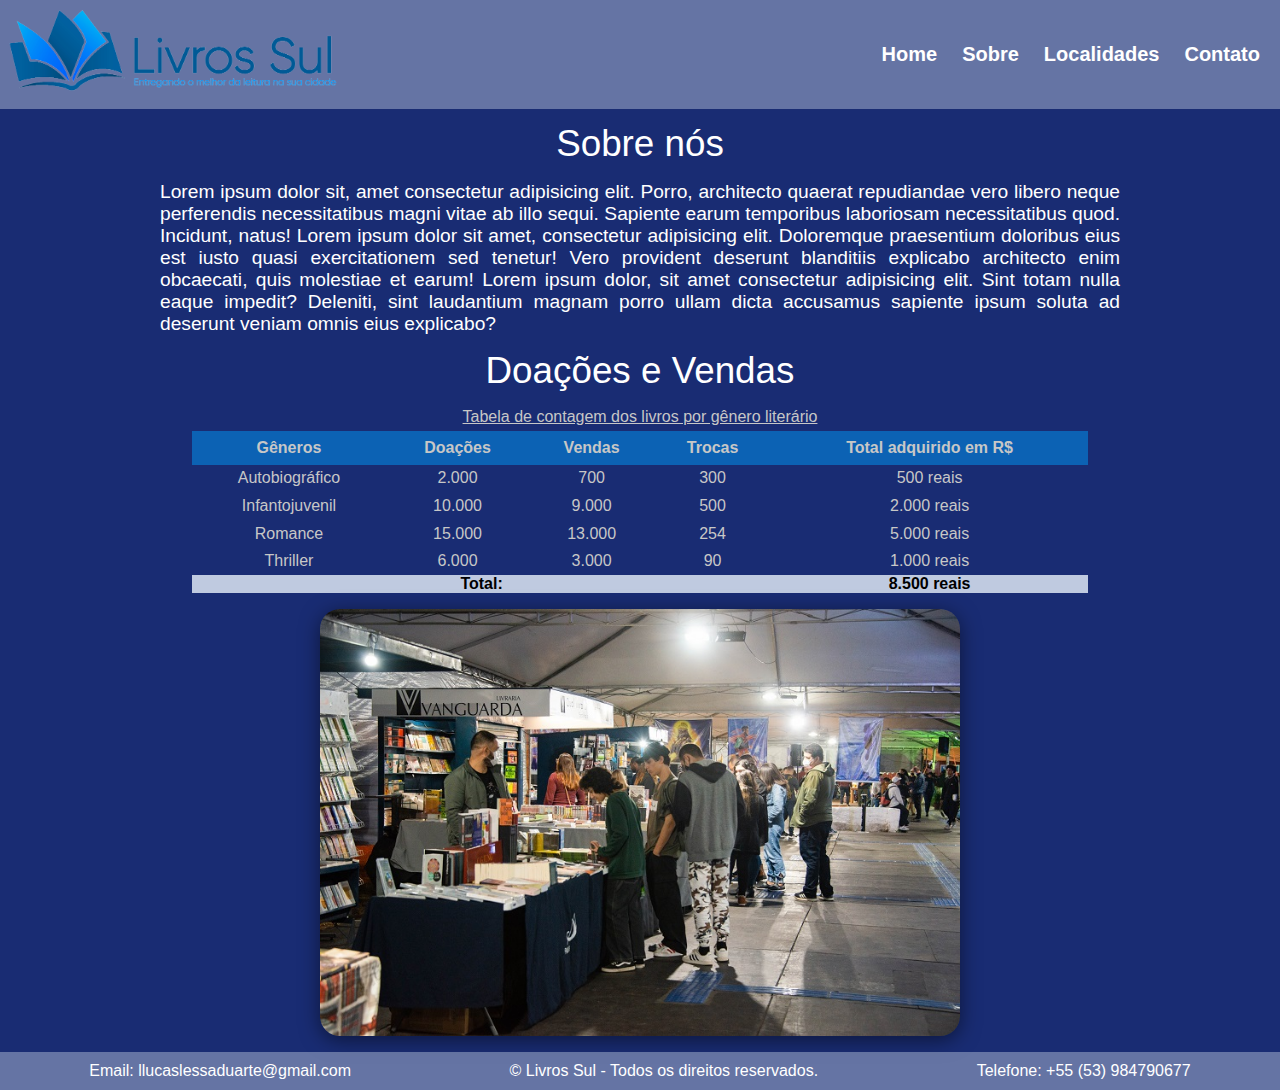
==== pag1.html @ 4db87df7 "Add files via upload" ====
<!DOCTYPE html>
<html lang="pt-br">
<head>
    <meta charset="UTF-8">
    <meta name="viewport" content="width=device-width, initial-scale=1.0">
    <link rel="stylesheet" href="css/style.css">
    <link rel="shortcut icon" href="img/Livro-Logo.png" type="image/x-icon">
    <title>Livro Sul - Sobre</title>
</head>
<body>
    <header class="cabecalho">
        <a href="index.html" id="logo">
        <img src="img/livro-nav.png" alt="Imagem de um livro com botão para voltar à página inicial">
        </a>
        <nav class="cabecalho-menu">
            <ul>
                <li><a href="index.html">Home</a></li>
                <li><a href="pag1.html">Sobre</a></li>
                <li><a href="pag2.html">Localidades</a></li>
                <li><a href="pag3.html">Contato</a></li>
            </ul>
        </nav>
    </header>
    <main>
        <section>
            <div class="info-segundo" >
                <h1>Sobre nós</h1>
                <p>Lorem ipsum dolor sit, amet consectetur adipisicing elit. Porro, architecto quaerat repudiandae vero libero neque perferendis necessitatibus magni vitae ab illo sequi. Sapiente earum temporibus laboriosam necessitatibus quod. Incidunt, natus! Lorem ipsum dolor sit amet, consectetur adipisicing elit. Doloremque praesentium doloribus eius est iusto quasi exercitationem sed tenetur! Vero provident deserunt blanditiis explicabo architecto enim obcaecati, quis molestiae et earum! Lorem ipsum dolor, sit amet consectetur adipisicing elit. Sint totam nulla eaque impedit? Deleniti, sint laudantium magnam porro ullam dicta accusamus sapiente ipsum soluta ad deserunt veniam omnis eius explicabo?</p>
            </div>
        </section>
        <section>
            <div class="info-segundo">
                <h1>Doações e Vendas</h1>
                <table class="tabela">
                    <caption>Tabela de contagem dos livros por gênero literário</caption>
                      <tr class="cabecalho-tabela">
                        <th>Gêneros</th>
                        <th>Doações</th>
                        <th>Vendas</th>
                        <th>Trocas</th>
                        <th>Total adquirido em R$</th>
                      </tr>
                      <tr>
                        <td>Autobiográfico</td>
                        <td>2.000</td>
                        <td>700</td>
                        <td>300</td>
                        <td>500 reais</td>
                      </tr>
                      <tr class="">
                        <td>Infantojuvenil</td>
                        <td>10.000</td>
                        <td>9.000</td>
                        <td>500</td>
                        <td>2.000 reais</td>
                      </tr>
                      <tr>
                        <td>Romance</td>
                        <td>15.000</td>
                        <td>13.000</td>
                        <td>254</td>
                        <td>5.000 reais</td>
                      </tr>
                      <tr>
                        <td>Thriller</td>
                        <td>6.000</td>
                        <td>3.000</td>
                        <td>90</td>
                        <td>1.000 reais</td>
                      </tr>
                      <tr class="rodape-tabela">
                        <th colspan="4">Total:</th>
                        <th>8.500 reais</th>
                    </table>
            </div>
        </section>
        <section>
            <div class="img-sobre">
                <img src="img/feira-3.jpg" alt="Terceira imagem da feira do livro">
            </div>
        </section>
        <aside></aside>
    </main>
    <footer id="rodape">
        <div id="email"><p>Email: llucaslessaduarte@gmail.com</p></div>
        <div id="copy"><p>&copy; Livros Sul - Todos os direitos reservados.</p></div>
        <div id="telefone"><p>Telefone: +55 (53) 984790677</p></div>
    </footer>
</body>
</html>
---- css/style.css ----
/*Css - Livros Sul */
/* Resetando os padrões */

*{margin: 0; padding: 0;}        
ul {list-style-type: none;}       
img, fieldset {border: 0;}        
h1, h2, h3, h4, h5, h6 {font-weight: normal;
box-sizing: border-box;}

/*Estilizando as fontes*/
body{
    font-family: Geneva, Tahoma, sans-serif;
    background-color: rgba(2, 23, 101, 0.911);
    color: white;
}
.cabecalho {
    background-color: rgba(240, 248, 255, 0.352);
    display: flex;
    justify-content: space-between;
    align-items: center;
}
#logo {
    padding: 5px 0;
    display: block;
}
#logo img{
    display: block;
}
#cabecalho-menu{
    position: absolute;
    top: 26px;
    right: 0;
}
a{
    color: rgba(154, 154, 154, 0.692);
    text-decoration: none;
}
a:hover {
    color: #0097f6;
    text-decoration:double;
}

#logo img{
    width: 22rem;
}

nav li{
    display: inline;
    padding: 5px;
    font-size: 20px;
    font-weight: bold;
    float: right;
}
nav ul {
    list-style-type: none;
    margin: 0;
    padding: 0;
    display: flex;
}

nav li {
    margin-right: 15px;
}

nav a {
    text-decoration: none;
    color: white;
    font-weight: bold;
    transition: 0.3s;
}
/*No menu indicar a
página ativa com destaque*/
a:visited, a:active{
    text-decoration: underline;
}


/* dividindo em a tela em 2 */
.container{
    display: grid;
    grid-template-columns: 1fr 1fr ;  
    grid-template-rows: 70vh;
    align-items: center;
}

/*estilizando as imagens */
.img-feira, .img-sobre img, .img-estado{
    height: 80%;
    width: 80%;
    margin-left: 4rem;
    border-radius: 20px;
    box-shadow: 0px 4px 20px rgba(0, 0, 0, 0.5);
}

.img-sobre img {
    display: block; 
    margin: 0 auto;
    width: 50%;
    margin-top: 1rem;
    margin-bottom: 1rem;

}
.img-estado {
    width: 60%;
    height: 85%;
}



/*estilizando os conteúdos */

.info h1, .info-segundo h1, .cidades h1, .contato h1{
   text-align: center ;
   font-size: 230%;
   padding-bottom: 1rem;
}
.info p, .info-segundo p, ol{
    font-size: 120%;
    text-align: justify;
    padding-left: 10rem;
    padding-right: 10rem;
}
.info u{
    color: #0097f6;
    padding-left: 10rem;
    padding-right: 10rem;
}
u{
    white-space: nowrap;
    overflow: hidden;
}

/* Segunda página */ 
.info-segundo h1{
    padding-top: 0.9rem;
}
.tabela{
    margin: 0 auto;
    text-align: center;
    width: 70%;
    border-collapse: collapse;
    color: rgb(199, 199, 199);
}
.cabecalho-tabela th{
    padding: 0.5rem;
    background-color: #0098f67f;
}
.rodape-tabela{
    background-color: rgba(240, 248, 255, 0.778);
    color: black;
}
td{
    padding: 0.3rem;
}
caption{
    text-decoration: underline;
    padding-bottom: 0.3rem;
}

/*Terceira página*/
ol{
    padding: 1rem;
    margin: 0 auto;
    margin-left: 20rem;
}
/*número pares*/
ol li:nth-child(even){
    color: #0098f67f;
}

/*números ímpares*/
ol li:nth-child(odd){
    color: rgba(240, 248, 255, 0.778);
}

/*Quarta página*/
.contato{
    text-align: center;
}
label{
    font-size: 120%;
}
legend{
    font-size: 180%;
    text-align: center;
}
input, select, textarea{
    border-radius: 20px;
    margin-left: 1%;
    padding: 0.3rem;
}
input:hover, select:hover, textarea:hover{
    background-color: #0098f6;
}
label{
    display: block;
    margin-bottom: 0.5rem;
    align-items: center;
} 
.botoes input, .botoes button{
    border-color: white;
    background-color: #0098f6;
    border-radius: 20px;
    color: white;
    padding: 5px;
}
.botoes{
    margin-left: 20rem;
    margin-bottom: 1rem;
}
input[type="checkbox"], input[type="radio"] {
    width: 0.9rem;
    height: 0.9rem;
}

/* estilizando o rodapé*/
#rodape {
    background-color: rgba(240, 248, 255, 0.352);
    display: flex;
    justify-content: space-around;
    padding: 10px;
}

/*Adicionando flexibilidade*/
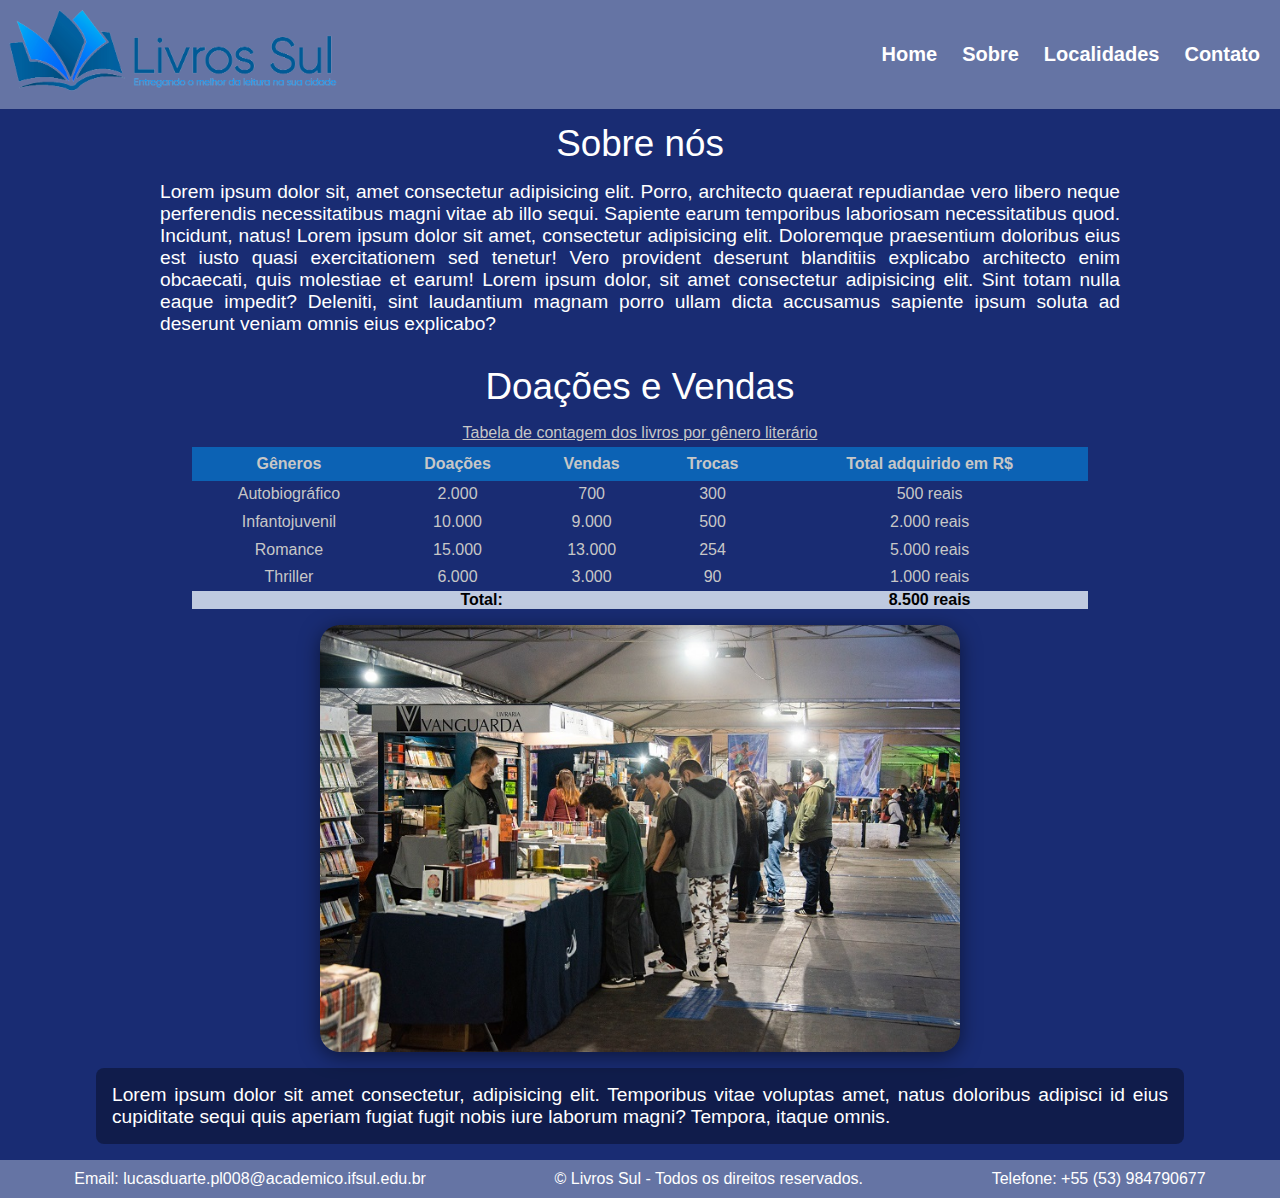
==== commit f55f7c64: "Add files via upload" ====
--- a/pag1.html
+++ b/pag1.html
@@ -79,10 +79,14 @@
                 <img src="img/feira-3.jpg" alt="Terceira imagem da feira do livro">
             </div>
         </section>
-        <aside></aside>
+        <aside>
+            <div class="info-aparte">
+                <p>Lorem ipsum dolor sit amet consectetur, adipisicing elit. Temporibus vitae voluptas amet, natus doloribus adipisci id eius cupiditate sequi quis aperiam fugiat fugit nobis iure laborum magni? Tempora, itaque omnis.</p>
+            </div>
+        </aside>
     </main>
     <footer id="rodape">
-        <div id="email"><p>Email: llucaslessaduarte@gmail.com</p></div>
+        <div id="email"><p>Email: lucasduarte.pl008@academico.ifsul.edu.br</p></div>
         <div id="copy"><p>&copy; Livros Sul - Todos os direitos reservados.</p></div>
         <div id="telefone"><p>Telefone: +55 (53) 984790677</p></div>
     </footer>
--- a/css/style.css
+++ b/css/style.css
@@ -1,4 +1,4 @@
-/*Css - Livros Sul */
+/* Css - Livros Sul */
 /* Resetando os padrões */
 
 *{margin: 0; padding: 0;}        
@@ -7,12 +7,14 @@
 h1, h2, h3, h4, h5, h6 {font-weight: normal;
 box-sizing: border-box;}
 
-/*Estilizando as fontes*/
+/* Estilizando as fontes */
 body{
     font-family: Geneva, Tahoma, sans-serif;
     background-color: rgba(2, 23, 101, 0.911);
     color: white;
 }
+
+/*Estilizando o cabeçalho */
 .cabecalho {
     background-color: rgba(240, 248, 255, 0.352);
     display: flex;
@@ -23,14 +25,13 @@
     padding: 5px 0;
     display: block;
 }
-#logo img{
-    display: block;
-}
 #cabecalho-menu{
     position: absolute;
     top: 26px;
     right: 0;
 }
+
+/*Estilizando o nav */
 a{
     color: rgba(154, 154, 154, 0.692);
     text-decoration: none;
@@ -39,17 +40,13 @@
     color: #0097f6;
     text-decoration:double;
 }
-
-#logo img{
-    width: 22rem;
-}
-
 nav li{
     display: inline;
     padding: 5px;
     font-size: 20px;
     font-weight: bold;
     float: right;
+    margin-right: 15px;
 }
 nav ul {
     list-style-type: none;
@@ -57,17 +54,36 @@
     padding: 0;
     display: flex;
 }
-
-nav li {
-    margin-right: 15px;
-}
-
-nav a {
+nav ul li a {
     text-decoration: none;
     color: white;
     font-weight: bold;
     transition: 0.3s;
 }
+/* Estilizando as imagens */
+#logo img{
+    display: block;
+    width: 22rem;
+}
+.img-feira, .img-sobre img, .img-estado{
+    height: 80%;
+    width: 80%;
+    margin-left: 4rem;
+    border-radius: 20px;
+    box-shadow: 0px 4px 20px rgba(0, 0, 0, 0.5);
+}
+.img-sobre img {
+    display: block; 
+    margin: 0 auto;
+    width: 50%;
+    margin-top: 1rem;
+    margin-bottom: 1rem;
+}
+.img-estado {
+    width: 60%;
+    height: 85%;
+}
+
 /*No menu indicar a
 página ativa com destaque*/
 a:visited, a:active{
@@ -83,42 +99,18 @@
     align-items: center;
 }
 
-/*estilizando as imagens */
-.img-feira, .img-sobre img, .img-estado{
-    height: 80%;
-    width: 80%;
-    margin-left: 4rem;
-    border-radius: 20px;
-    box-shadow: 0px 4px 20px rgba(0, 0, 0, 0.5);
-}
-
-.img-sobre img {
-    display: block; 
-    margin: 0 auto;
-    width: 50%;
-    margin-top: 1rem;
-    margin-bottom: 1rem;
-
-}
-.img-estado {
-    width: 60%;
-    height: 85%;
-}
-
-
-
 /*estilizando os conteúdos */
-
 .info h1, .info-segundo h1, .cidades h1, .contato h1{
    text-align: center ;
    font-size: 230%;
    padding-bottom: 1rem;
 }
-.info p, .info-segundo p, ol{
+.info p, .info-segundo p, ol, .info-aparte p{
     font-size: 120%;
     text-align: justify;
     padding-left: 10rem;
     padding-right: 10rem;
+    margin-bottom: 1rem;
 }
 .info u{
     color: #0097f6;
@@ -129,11 +121,20 @@
     white-space: nowrap;
     overflow: hidden;
 }
-
-/* Segunda página */ 
 .info-segundo h1{
     padding-top: 0.9rem;
 }
+.info-aparte p{
+    background-color: rgba(0, 0, 0, 0.349);
+    text-align: justify;
+    margin-left: 6rem;
+    margin-right: 6rem;
+    padding: 1rem;
+    border-radius: 0.5rem;
+}
+
+/*Estilizando a tabela*/
+/*Página 1*/
 .tabela{
     margin: 0 auto;
     text-align: center;
@@ -157,7 +158,8 @@
     padding-bottom: 0.3rem;
 }
 
-/*Terceira página*/
+/*Estilizando a lista Ordenada*/
+/*Página 2*/
 ol{
     padding: 1rem;
     margin: 0 auto;
@@ -173,7 +175,8 @@
     color: rgba(240, 248, 255, 0.778);
 }
 
-/*Quarta página*/
+/*Estilizando o formulário*/
+/*Página 3*/
 .contato{
     text-align: center;
 }
@@ -219,6 +222,4 @@
     display: flex;
     justify-content: space-around;
     padding: 10px;
-}
-
-/*Adicionando flexibilidade*/
+}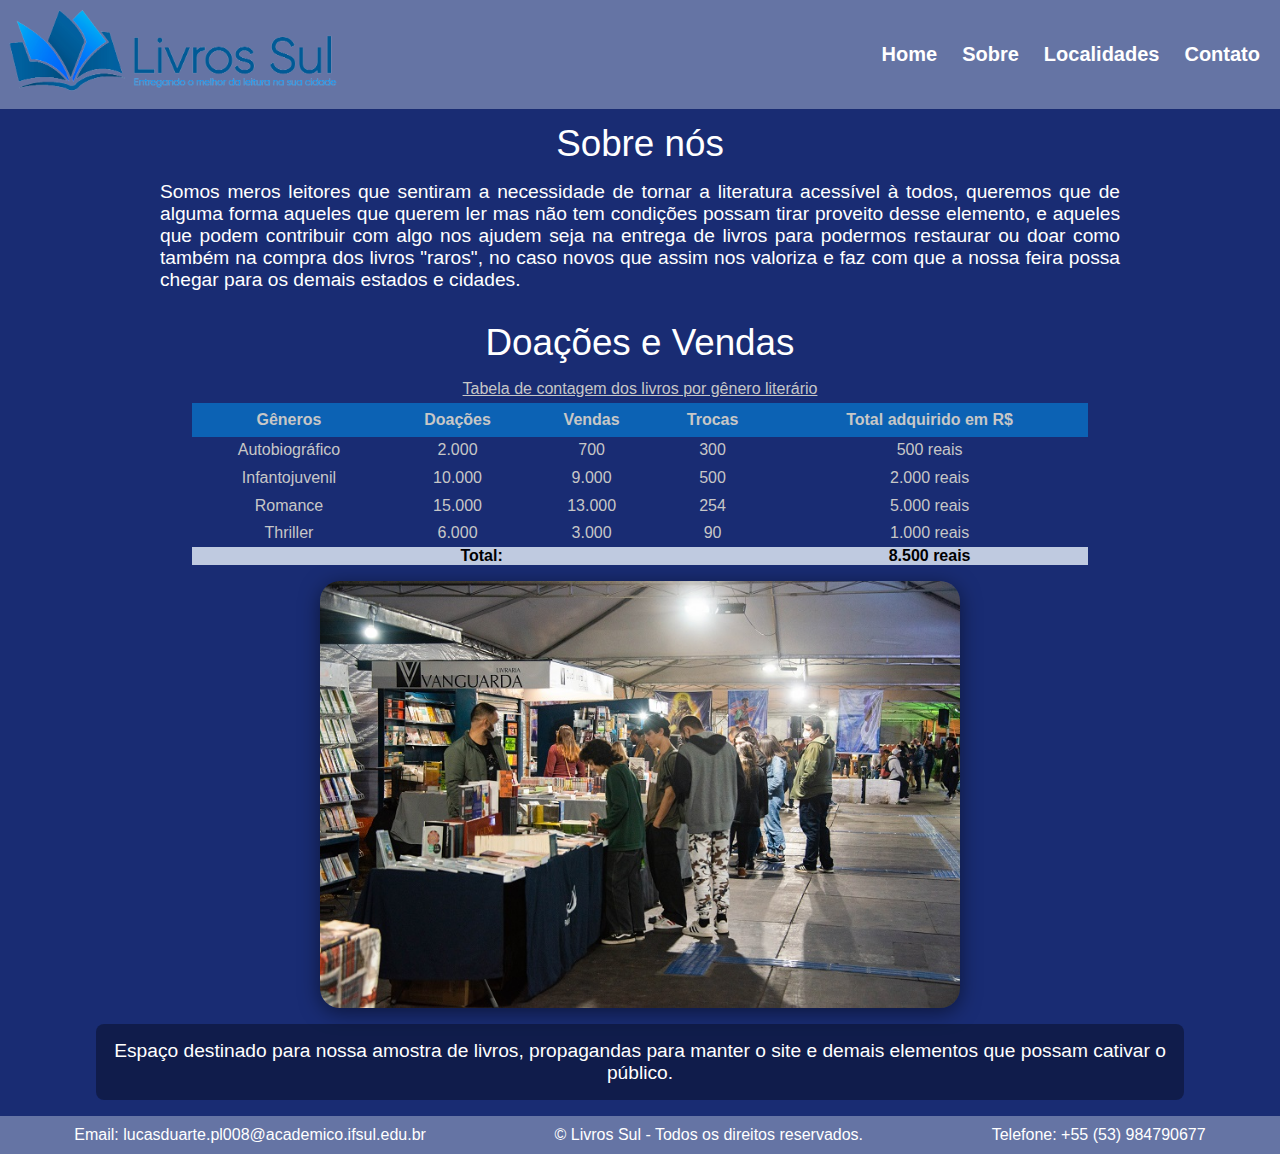
==== commit ed5d1fad: "Add files via upload" ====
--- a/pag1.html
+++ b/pag1.html
@@ -25,7 +25,7 @@
         <section>
             <div class="info-segundo" >
                 <h1>Sobre nós</h1>
-                <p>Lorem ipsum dolor sit, amet consectetur adipisicing elit. Porro, architecto quaerat repudiandae vero libero neque perferendis necessitatibus magni vitae ab illo sequi. Sapiente earum temporibus laboriosam necessitatibus quod. Incidunt, natus! Lorem ipsum dolor sit amet, consectetur adipisicing elit. Doloremque praesentium doloribus eius est iusto quasi exercitationem sed tenetur! Vero provident deserunt blanditiis explicabo architecto enim obcaecati, quis molestiae et earum! Lorem ipsum dolor, sit amet consectetur adipisicing elit. Sint totam nulla eaque impedit? Deleniti, sint laudantium magnam porro ullam dicta accusamus sapiente ipsum soluta ad deserunt veniam omnis eius explicabo?</p>
+                <p>Somos meros leitores que sentiram a necessidade de tornar a literatura acessível à todos, queremos que de alguma forma aqueles que querem ler mas não tem condições possam tirar proveito desse elemento, e aqueles que podem contribuir com algo nos ajudem seja na entrega de livros para podermos restaurar ou doar como também na compra dos livros "raros", no caso novos que assim nos valoriza e faz com que a nossa feira possa chegar para os demais estados e cidades.</p>
             </div>
         </section>
         <section>
@@ -81,7 +81,7 @@
         </section>
         <aside>
             <div class="info-aparte">
-                <p>Lorem ipsum dolor sit amet consectetur, adipisicing elit. Temporibus vitae voluptas amet, natus doloribus adipisci id eius cupiditate sequi quis aperiam fugiat fugit nobis iure laborum magni? Tempora, itaque omnis.</p>
+                <p>Espaço destinado para nossa amostra de livros, propagandas para manter o site e demais elementos que possam cativar o público.</p>
             </div>
         </aside>
     </main>
--- a/css/style.css
+++ b/css/style.css
@@ -126,7 +126,7 @@
 }
 .info-aparte p{
     background-color: rgba(0, 0, 0, 0.349);
-    text-align: justify;
+    text-align: center;
     margin-left: 6rem;
     margin-right: 6rem;
     padding: 1rem;
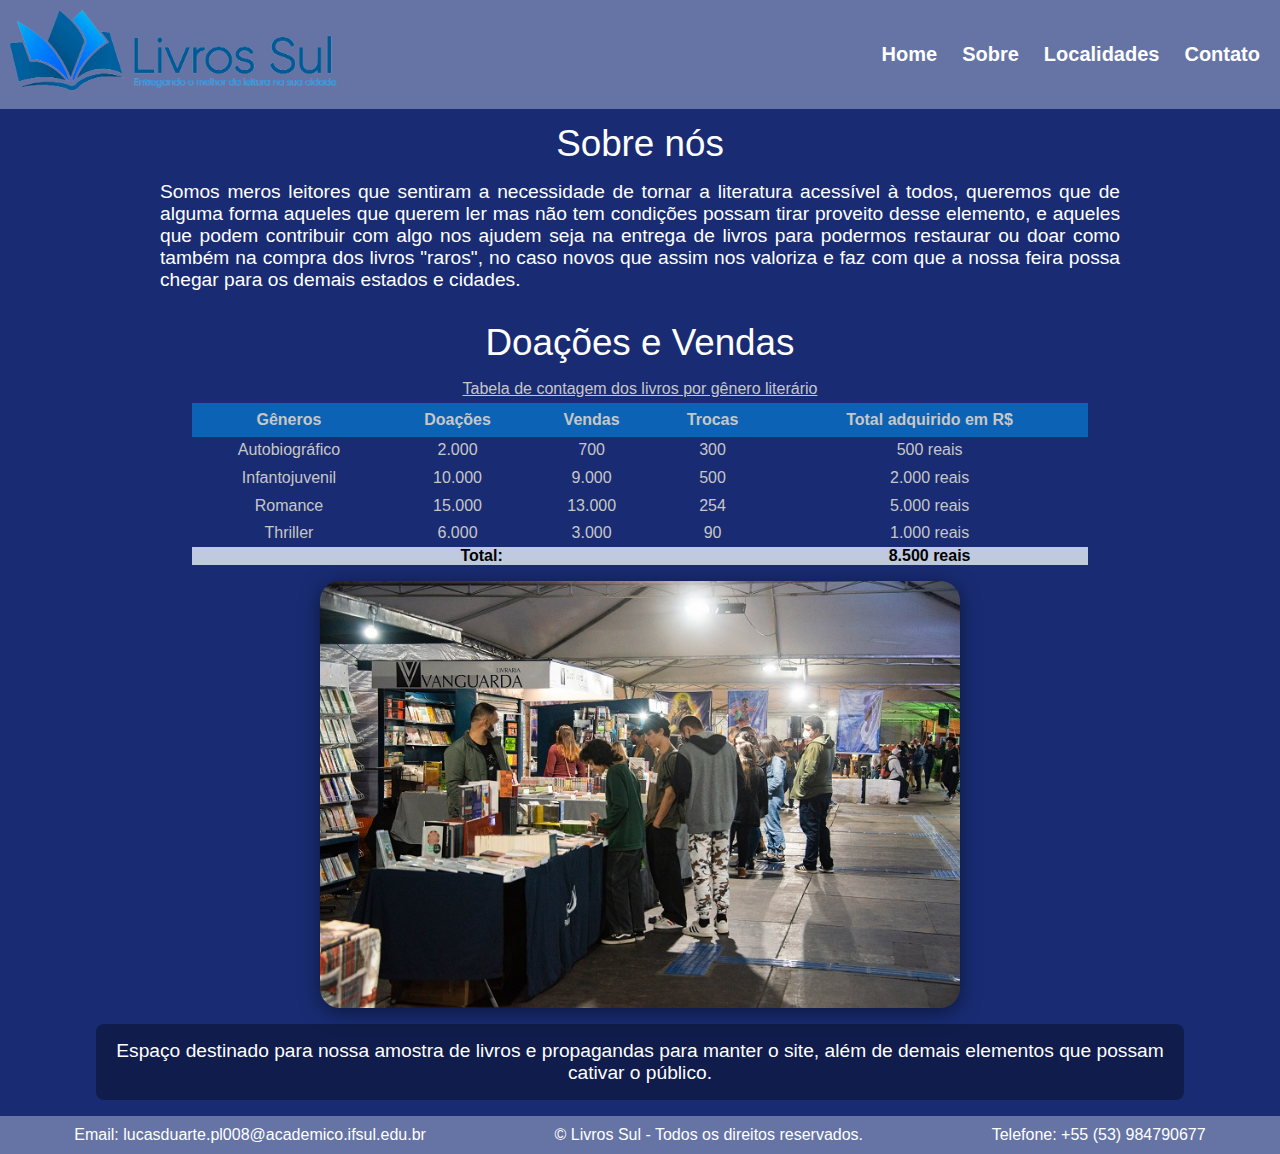
==== commit 5cd98c84: "Add files via upload" ====
--- a/pag1.html
+++ b/pag1.html
@@ -81,7 +81,7 @@
         </section>
         <aside>
             <div class="info-aparte">
-                <p>Espaço destinado para nossa amostra de livros, propagandas para manter o site e demais elementos que possam cativar o público.</p>
+                <p>Espaço destinado para nossa amostra de livros e propagandas para manter o site, além de demais elementos que possam cativar o público.</p>
             </div>
         </aside>
     </main>
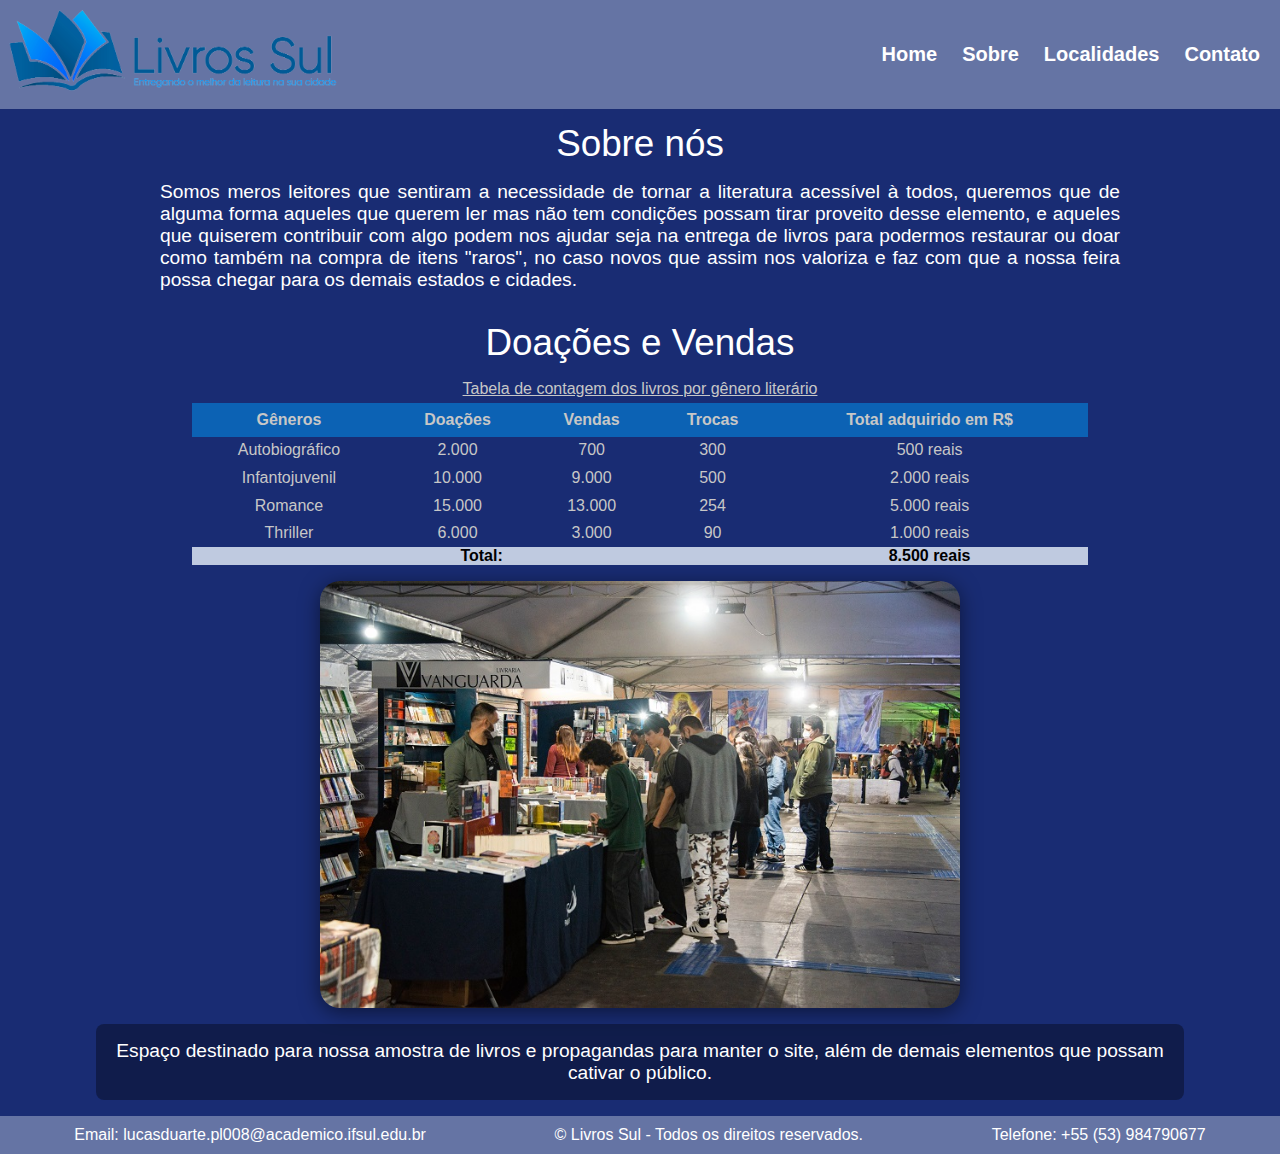
==== commit 87a53543: "Add files via upload" ====
--- a/pag1.html
+++ b/pag1.html
@@ -25,7 +25,7 @@
         <section>
             <div class="info-segundo" >
                 <h1>Sobre nós</h1>
-                <p>Somos meros leitores que sentiram a necessidade de tornar a literatura acessível à todos, queremos que de alguma forma aqueles que querem ler mas não tem condições possam tirar proveito desse elemento, e aqueles que podem contribuir com algo nos ajudem seja na entrega de livros para podermos restaurar ou doar como também na compra dos livros "raros", no caso novos que assim nos valoriza e faz com que a nossa feira possa chegar para os demais estados e cidades.</p>
+                <p>Somos meros leitores que sentiram a necessidade de tornar a literatura acessível à todos, queremos que de alguma forma aqueles que querem ler mas não tem condições possam tirar proveito desse elemento, e aqueles que quiserem contribuir com algo podem nos ajudar seja na entrega de livros para podermos restaurar ou doar como também na compra de itens "raros", no caso novos que assim nos valoriza e faz com que a nossa feira possa chegar para os demais estados e cidades.</p>
             </div>
         </section>
         <section>
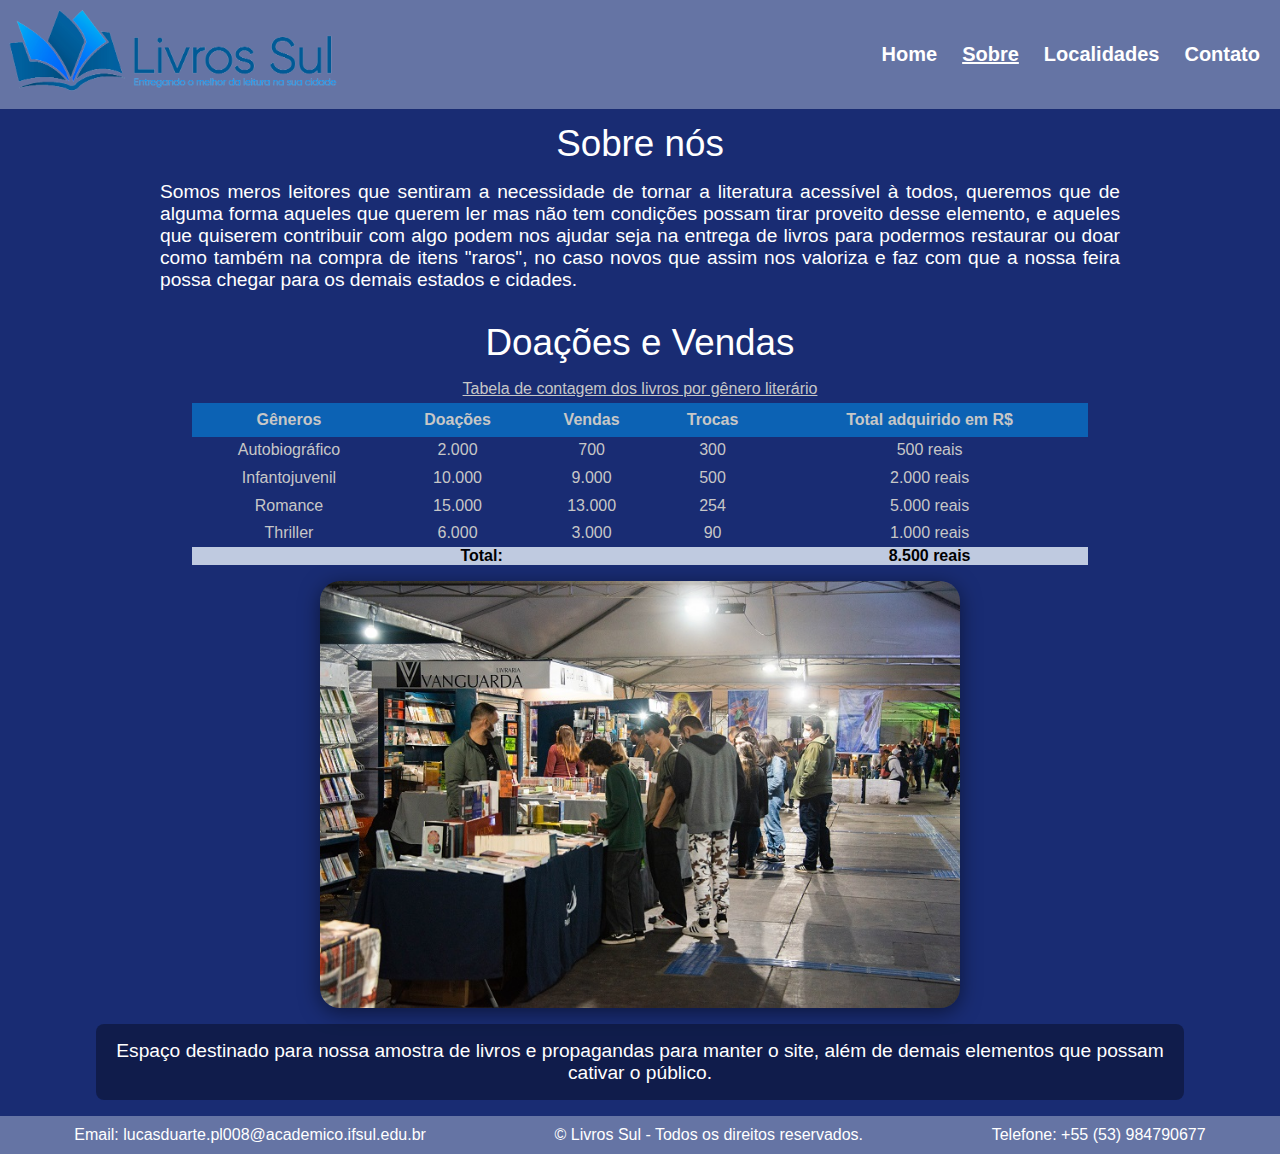
==== commit 5502fa3c: "Add files via upload" ====
--- a/pag1.html
+++ b/pag1.html
@@ -15,7 +15,7 @@
         <nav class="cabecalho-menu">
             <ul>
                 <li><a href="index.html">Home</a></li>
-                <li><a href="pag1.html">Sobre</a></li>
+                <li><a class="ativo" href="pag1.html">Sobre</a></li>
                 <li><a href="pag2.html">Localidades</a></li>
                 <li><a href="pag3.html">Contato</a></li>
             </ul>
--- a/css/style.css
+++ b/css/style.css
@@ -8,7 +8,7 @@
 box-sizing: border-box;}
 
 /* Estilizando as fontes */
-body{
+body {
     font-family: Geneva, Tahoma, sans-serif;
     background-color: rgba(2, 23, 101, 0.911);
     color: white;
@@ -25,14 +25,14 @@
     padding: 5px 0;
     display: block;
 }
-#cabecalho-menu{
+#cabecalho-menu {
     position: absolute;
     top: 26px;
     right: 0;
 }
 
 /*Estilizando o nav */
-a{
+a {
     color: rgba(154, 154, 154, 0.692);
     text-decoration: none;
 }
@@ -40,7 +40,7 @@
     color: #0097f6;
     text-decoration:double;
 }
-nav li{
+nav li {
     display: inline;
     padding: 5px;
     font-size: 20px;
@@ -59,15 +59,19 @@
     color: white;
     font-weight: bold;
     transition: 0.3s;
-}
+}a.ativo {
+    text-decoration: underline;
+}
+
 /* Estilizando as imagens */
-#logo img{
+#logo img {
     display: block;
     width: 22rem;
 }
 .img-feira, .img-sobre img, .img-estado{
     height: 80%;
-    width: 80%;
+    max-width: 80%;
+    min-width: none;
     margin-left: 4rem;
     border-radius: 20px;
     box-shadow: 0px 4px 20px rgba(0, 0, 0, 0.5);
@@ -84,15 +88,8 @@
     height: 85%;
 }
 
-/*No menu indicar a
-página ativa com destaque*/
-a:visited, a:active{
-    text-decoration: underline;
-}
-
-
 /* dividindo em a tela em 2 */
-.container{
+.container {
     display: grid;
     grid-template-columns: 1fr 1fr ;  
     grid-template-rows: 70vh;
@@ -100,31 +97,31 @@
 }
 
 /*estilizando os conteúdos */
-.info h1, .info-segundo h1, .cidades h1, .contato h1{
+.info h1, .info-segundo h1, .cidades h1, .contato h1 {
    text-align: center ;
    font-size: 230%;
    padding-bottom: 1rem;
 }
-.info p, .info-segundo p, ol, .info-aparte p{
+.info p, .info-segundo p, ol, .info-aparte p {
     font-size: 120%;
     text-align: justify;
     padding-left: 10rem;
     padding-right: 10rem;
     margin-bottom: 1rem;
 }
-.info u{
+.info u {
     color: #0097f6;
     padding-left: 10rem;
     padding-right: 10rem;
 }
-u{
+u {
     white-space: nowrap;
     overflow: hidden;
 }
-.info-segundo h1{
+.info-segundo h1 {
     padding-top: 0.9rem;
 }
-.info-aparte p{
+.info-aparte p {
     background-color: rgba(0, 0, 0, 0.349);
     text-align: center;
     margin-left: 6rem;
@@ -135,79 +132,79 @@
 
 /*Estilizando a tabela*/
 /*Página 1*/
-.tabela{
+.tabela {
     margin: 0 auto;
     text-align: center;
     width: 70%;
     border-collapse: collapse;
     color: rgb(199, 199, 199);
 }
-.cabecalho-tabela th{
+.cabecalho-tabela th {
     padding: 0.5rem;
     background-color: #0098f67f;
 }
-.rodape-tabela{
+.rodape-tabela {
     background-color: rgba(240, 248, 255, 0.778);
     color: black;
 }
-td{
+td {
     padding: 0.3rem;
 }
-caption{
+caption {
     text-decoration: underline;
     padding-bottom: 0.3rem;
 }
 
 /*Estilizando a lista Ordenada*/
 /*Página 2*/
-ol{
+ol {
     padding: 1rem;
     margin: 0 auto;
     margin-left: 20rem;
 }
 /*número pares*/
-ol li:nth-child(even){
+ol li:nth-child(even) {
     color: #0098f67f;
 }
 
 /*números ímpares*/
-ol li:nth-child(odd){
+ol li:nth-child(odd) {
     color: rgba(240, 248, 255, 0.778);
 }
 
 /*Estilizando o formulário*/
 /*Página 3*/
-.contato{
-    text-align: center;
-}
-label{
+.contato {
+    text-align: center;
+}
+label {
     font-size: 120%;
 }
-legend{
+legend {
     font-size: 180%;
     text-align: center;
 }
-input, select, textarea{
+input, select, textarea {
     border-radius: 20px;
     margin-left: 1%;
     padding: 0.3rem;
 }
-input:hover, select:hover, textarea:hover{
+input:hover, select:hover, textarea:hover {
     background-color: #0098f6;
 }
-label{
+label {
     display: block;
     margin-bottom: 0.5rem;
     align-items: center;
 } 
-.botoes input, .botoes button{
+.botoes input, .botoes button {
     border-color: white;
     background-color: #0098f6;
     border-radius: 20px;
     color: white;
     padding: 5px;
 }
-.botoes{
+.botoes {
     margin-left: 20rem;
     margin-bottom: 1rem;
 }
